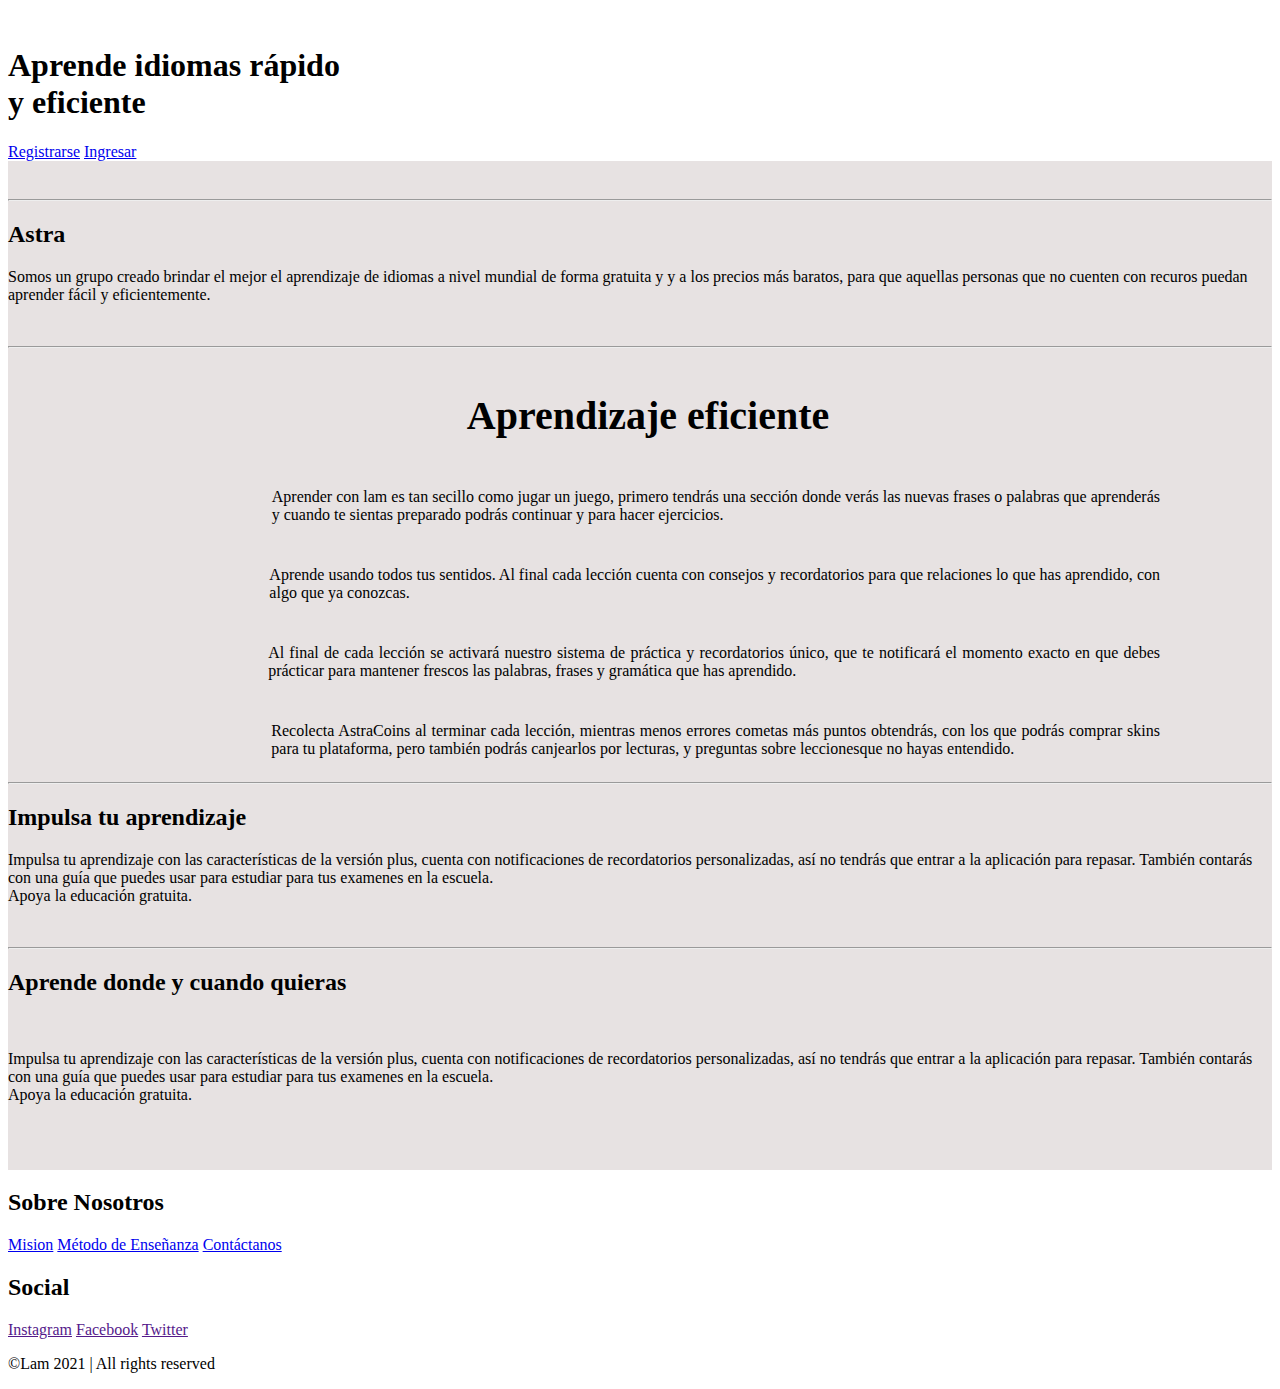
==== index.html @ 44f38d7a "aprendizaje sec, was added and all the HTML" ====
<!DOCTYPE html>
<html lang="en">
<head>
    <meta charset="UTF-8">
    <meta name="viewport" content="width=device-width, initial-scale=1.0">
    <title>Astra</title>
    <link rel="stylesheet" href="CSS/inicio.css">
    <link rel="stylesheet" href="CSS/acerca_de.css">
    <link rel="stylesheet" href="CSS/aprendizaje.css">
</head>
<body>

    <!--Sección de inicio-->
    <section class="inicio">
        <div class="inicio-cont">
            <div class="nave">
                <img src="SRC/nave_espacial.svg" alt="">
            </div>
            <div class="registro-ingreso">
                <h1>Aprende idiomas rápido <br> y eficiente</h1>
                <div class="registro-ingreso-btn">
                    <a href="#" class="btn-r">Registrarse</a>
                    <a href="#" class="btn-i">Ingresar</a>
                </div>
            </div>
         </div>
    </section>
    <!--FINSección de inicio-->

    <!--Sección de acerca de-->
    <main style="background-color: #e7e2e2; padding: 30px 0px 50px 0px;">
    <!--Astra-->
    <hr>
    <section class="astra-sec">
        <div class="astra-cont">
        <div class="titulo-parrafo">
            <h2 >Astra</h2>
            <p>
                Somos un grupo creado brindar el mejor el aprendizaje de idiomas a nivel mundial de forma gratuita y y a los precios más baratos,
                para que aquellas personas que no cuenten con recuros puedan aprender fácil y eficientemente.
            </p>
        </div>
        <div class="img-pc">
            <img class="logo" src="SRC/astra.svg" alt="">  
        </div>
    </div>
    </section>
    <hr>
    <!--FINAstra-->
    <!--Aprendizaje eficiente-->
    <section class="aprendizaje-sec">
        <div class="aprendizaje-cont">
            <h2 class="aprendizaje-eficiente">Aprendizaje eficiente</h2>
            <div class="contenedor-aprendizaje">
                <img class="aprendizaje-img1" src="SRC/ejercicios.svg" alt="">
                <p>
                    Aprender con lam es tan secillo como jugar un juego, primero tendrás una sección donde verás las nuevas frases o palabras que aprenderás y
                    cuando te sientas preparado podrás continuar y para hacer ejercicios.
                <br>
                </p>
            </div>

            <div class="contenedor-aprendizaje">
                <img class="aprendizaje-img2" src="SRC/sentidos.svg" alt="">
                <p>
                    Aprende usando todos tus sentidos. Al final cada lección cuenta con consejos y 
                    recordatorios para que relaciones lo que has aprendido, con algo que ya conozcas.
                <br>
                </p>
            </div>

            <div class="contenedor-aprendizaje">
                <img class="aprendizaje-img3" src="SRC/paracticas.svg" alt="">
                <p>
                    Al final de cada lección se activará nuestro sistema de práctica y 
                    recordatorios único, que te notificará el momento exacto en que debes 
                    prácticar para mantener frescos las palabras, frases y gramática que has aprendido.
                <br>
                </p>
            </div>

            <div class="contenedor-aprendizaje">
                <img class="aprendizaje-img4" src="SRC/coins.svg" alt="">
                <p>
                    Recolecta AstraCoins al terminar cada lección, mientras menos errores cometas más puntos obtendrás, 
                    con los que podrás comprar skins para tu plataforma, pero también podrás canjearlos por lecturas, y 
                    preguntas sobre leccionesque no hayas entendido.
                <br>
                </p>
            </div>
        
    </div>
    </section>
    <!--FinAprendizaje eficiente-->
    <hr>
    <section class="astra-sec">
        <div class="astra-cont">
        <div class="titulo-parrafo">
            <h2 >Impulsa tu aprendizaje</h2>
            <p>
                Impulsa tu aprendizaje con las características de la versión plus, 
                cuenta con notificaciones de recordatorios personalizadas, así no 
                tendrás que entrar a la aplicación para repasar. También contarás con 
                una guía que puedes usar para estudiar para tus examenes en la escuela. 
                <br>
                Apoya la educación gratuita. 
            </p>
        </div>
        <div class="img-pc">
            <img class="logo" src="SRC/astra+.svg" alt="">  
        </div>
    </div>
    </section>
    <hr>
    <!---->
    <section class="astra-sec">
        <div class="astra-cont">
        <div class="titulo-parrafo">
            <h2 >Aprende donde y cuando quieras</h2>
            <div class="img-pc">
                <img class="logo" src="SRC/aprende_donde_quieras.svg" alt="">  
            </div>
            <p>
                Impulsa tu aprendizaje con las características de la versión plus, 
                cuenta con notificaciones de recordatorios personalizadas, así no 
                tendrás que entrar a la aplicación para repasar. También contarás con 
                una guía que puedes usar para estudiar para tus examenes en la escuela. 
                <br>
                Apoya la educación gratuita. 
            </p>
        </div>
        
    </div>
    </section>
    </main>
    <!--FINSección de acerca de-->
    <div class="columna_conjunto">
        <div class="columna">
            <h2>Sobre Nosotros</h2>
            <a href="Sobre Nosotros.html">Mision</a>    
            <a href="Sobre Nosotros.html">Método de Enseñanza</a>
            <a href="Sobre Nosotros.html">Contáctanos</a>
        </div>   
        <div class="columna">
            <h2>Social</h2>
            <a href="">Instagram</a>    
            <a href="">Facebook</a>
            <a href="">Twitter</a>
        </div>     
    </div>
    <div class="espacio_bottom"></div>
    <footer class="footer">
        <div>
            <p>&copy;Lam 2021 | All rights reserved</p>
        </div>
    </footer>

</body>
</html>
---- CSS/aprendizaje.css ----
.aprendizaje-sec{
    width: 100vw;
    justify-content: center;
    align-items: center;
    display: flex;
}
.aprendizaje-cont{
    width: 100%;
    flex-direction: column;
    justify-content: center;
    align-items: center;
    display: flex;
}
.aprendizaje-eficiente{
    font-family:arial rounded mt;
    border-radius: 100vh;
    padding: 3px;
    font-size: 2.5rem;
    width: fit-content;
    color:var(--negro);
    margin-bottom: 20px;
    justify-content: center;
    align-items: center;
    display: flex;
    text-align: center;
}
.contenedor-aprendizaje{
    display: flex;
    align-items: center;
    width: 80%;
    margin-top: 10px;
    text-align: justify;
}

.aprendizaje-img1, .aprendizaje-img3{
    width: 10em;
    margin-right: 30px;
    margin-top: 15px;
}

.aprendizaje-img2{
    width: 7.5em;
    margin-right: 30px;
    margin-top: 15px;
}
.aprendizaje-img4{
    width: 12em;
    margin-right: 30px;
    margin-top: 15px;
}
@media only screen and (min-width:300px) and (max-width:620px){
    .contenedor-aprendizaje{
        flex-direction: column;
    }
    .contenedor-aprendizaje img {
        margin-right: 0;
    }

}
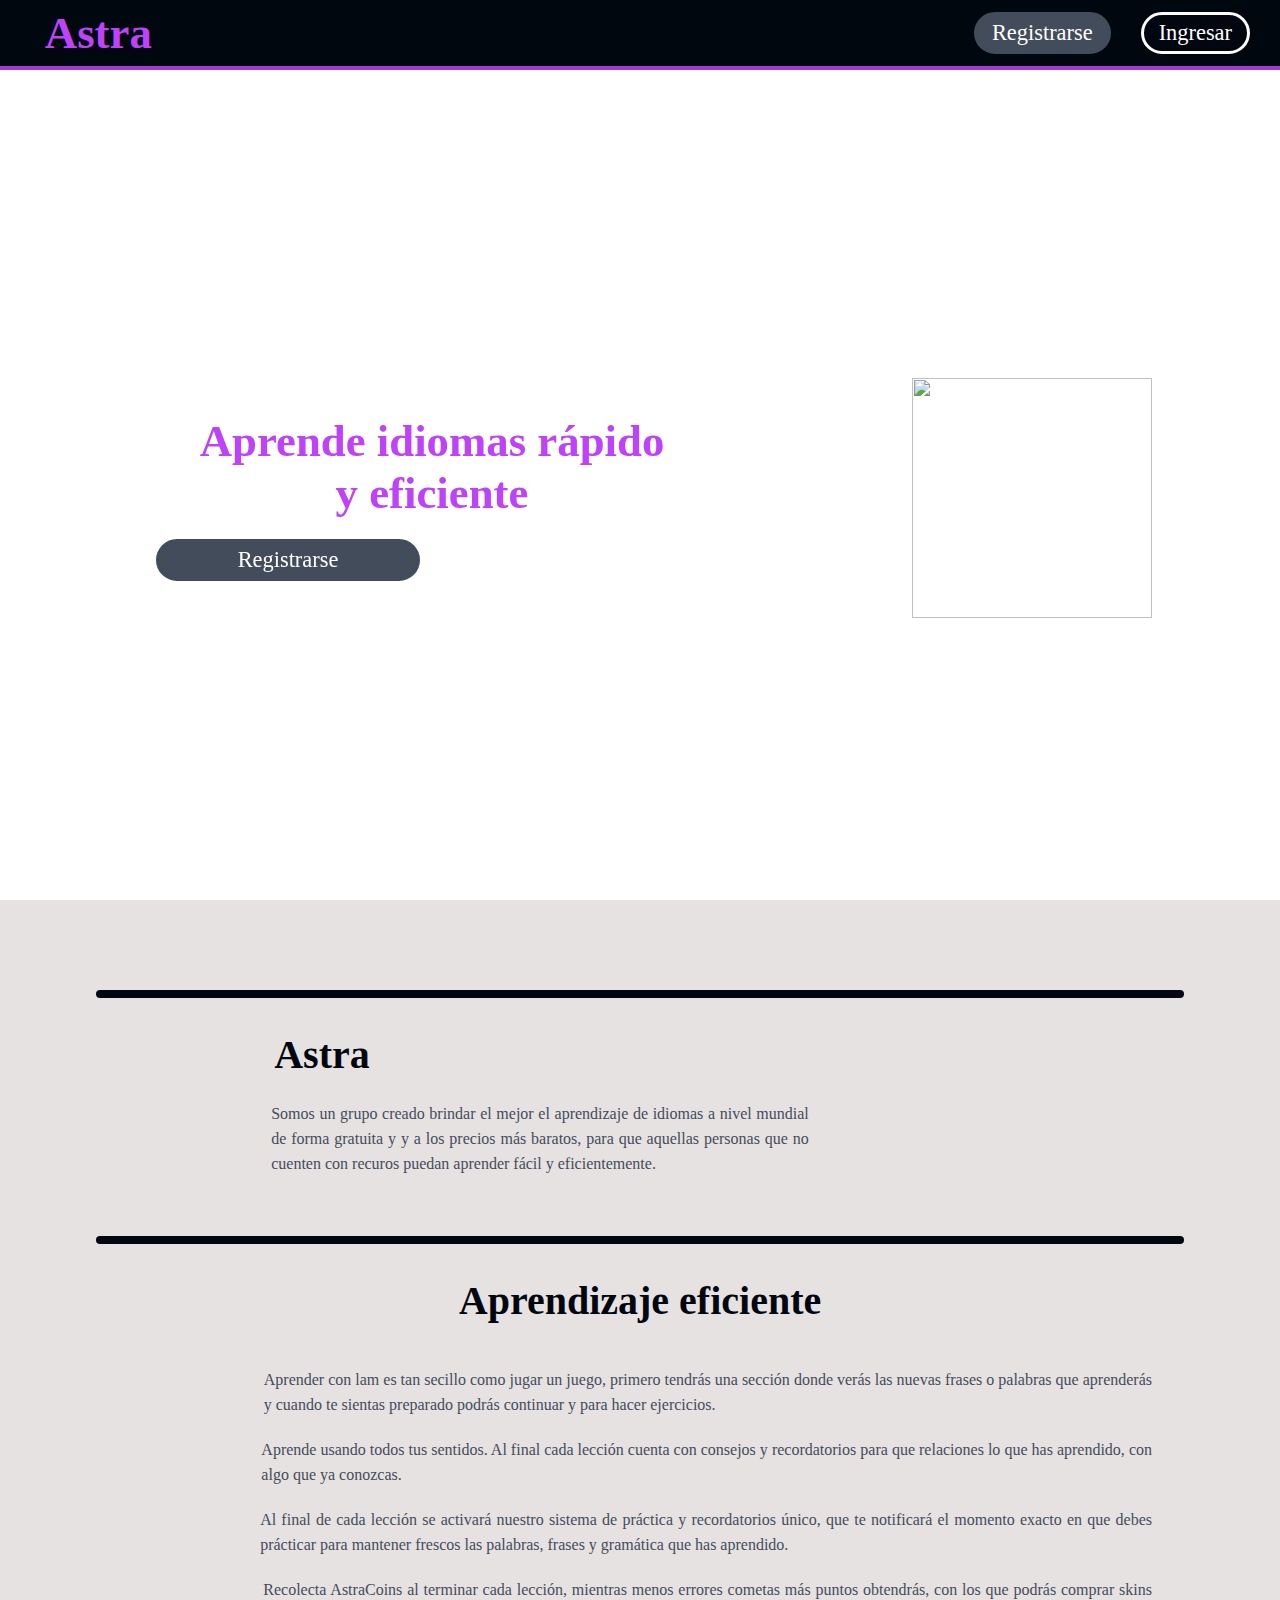
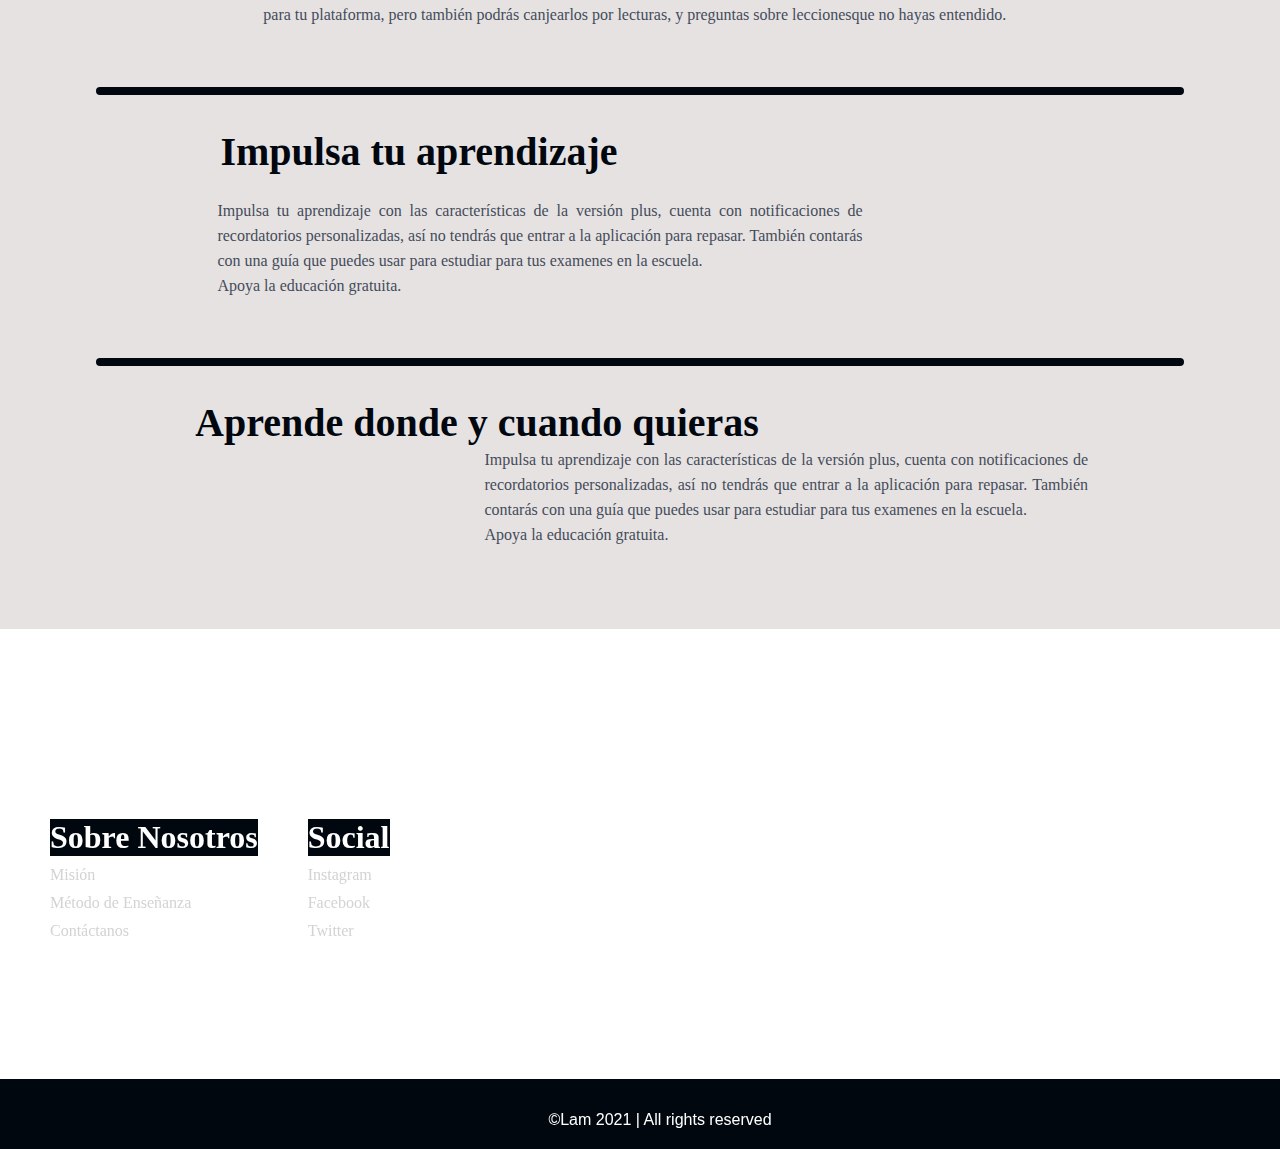
==== commit 75fa820c: "feat(navBar, form): Was added html nav and form And style to both" ====
--- a/index.html
+++ b/index.html
@@ -7,9 +7,56 @@
     <link rel="stylesheet" href="CSS/inicio.css">
     <link rel="stylesheet" href="CSS/acerca_de.css">
     <link rel="stylesheet" href="CSS/aprendizaje.css">
+    <link rel="stylesheet" href="CSS/Nav_y_footer.css">
 </head>
 <body>
-
+    <!--NavBar-->
+    <nav class="menu">
+        <h1>Astra</h1> 
+        <div class="r-i-nav">
+        <div class="logo-box">
+            <a class="btn-r">Registrarse</a>
+        </div>  
+        <div class="logo-box">
+            <a class="btn-i">Ingresar</a>
+        </div> 
+    </div>
+    <div class="hamburguesa">
+        <hr id="hr1">
+        <hr id="hr2">
+        <hr id="hr3">
+    </div>
+    </nav>
+    <div class="r-i-nav-phone" id="menu">
+        <div class="logo-box">
+            <a class="btn-r">Registrarse</a>
+        </div>  
+        <div class="logo-box">
+            <a class="btn-i">Ingresar</a>
+        </div> 
+    </div>
+    <!--FinNavBar-->
+    <!--Formulario-->
+    <div class="formulario" id="form">
+        <div class="formulario-cont">
+            <div class="input-m">
+                <p>Email: </p>
+                <input type="mail">
+            </div>
+            <div class="input-m">
+                <p>Contraseña: </p>
+                <input type="password">
+            </div>
+            <div class="logo-box">
+                <a class="btn-r">Ingresar</a>
+            </div> 
+            
+        </div>
+        <div class="cerrar" id="cerrar">
+            <p>X</p>
+        </div> 
+    </div>
+    <!--FinFormulario-->
     <!--Sección de inicio-->
     <section class="inicio">
         <div class="inicio-cont">
@@ -93,10 +140,11 @@
     </section>
     <!--FinAprendizaje eficiente-->
     <hr>
-    <section class="astra-sec">
-        <div class="astra-cont">
+    <!--impulsa tu aprendizaje-->
+    <section class="impulsa-sec">
+        <div class="impulsa-cont">
         <div class="titulo-parrafo">
-            <h2 >Impulsa tu aprendizaje</h2>
+            <h2>Impulsa tu aprendizaje</h2>
             <p>
                 Impulsa tu aprendizaje con las características de la versión plus, 
                 cuenta con notificaciones de recordatorios personalizadas, así no 
@@ -112,14 +160,16 @@
     </div>
     </section>
     <hr>
-    <!---->
-    <section class="astra-sec">
-        <div class="astra-cont">
+    <!--FinAstra-->
+    <!--aprende-->
+    <section class="aprende-sec">
+        <div class="aprende-cont">
         <div class="titulo-parrafo">
             <h2 >Aprende donde y cuando quieras</h2>
+            <div class="aprende-textimg">
             <div class="img-pc">
-                <img class="logo" src="SRC/aprende_donde_quieras.svg" alt="">  
-            </div>
+            <img class="logo" src="SRC/aprende_donde_quieras.svg" alt="">  
+        </div>
             <p>
                 Impulsa tu aprendizaje con las características de la versión plus, 
                 cuenta con notificaciones de recordatorios personalizadas, así no 
@@ -128,16 +178,20 @@
                 <br>
                 Apoya la educación gratuita. 
             </p>
+            </div>
         </div>
         
     </div>
     </section>
     </main>
+    <!--FINaprende-->
     <!--FINSección de acerca de-->
-    <div class="columna_conjunto">
+
+    <!--Footer-->
+    <div class="contacto">
         <div class="columna">
             <h2>Sobre Nosotros</h2>
-            <a href="Sobre Nosotros.html">Mision</a>    
+            <a href="Sobre Nosotros.html">Misión</a>    
             <a href="Sobre Nosotros.html">Método de Enseñanza</a>
             <a href="Sobre Nosotros.html">Contáctanos</a>
         </div>   
@@ -148,12 +202,12 @@
             <a href="">Twitter</a>
         </div>     
     </div>
-    <div class="espacio_bottom"></div>
     <footer class="footer">
         <div>
             <p>&copy;Lam 2021 | All rights reserved</p>
         </div>
     </footer>
-
+    <!--FINFooter-->
+    <script src="./JS/app.js"> </script>
 </body>
 </html>--- a/CSS/inicio.css
+++ b/CSS/inicio.css
@@ -0,0 +1,158 @@
+*{
+    margin: 0px;
+    padding: 0px;
+    box-sizing: border-box;
+    overflow-x: hidden;
+}
+body::-webkit-scrollbar {
+    width: 10px; 
+    background-color: #00070f;
+  }
+  body::-webkit-scrollbar-thumb {
+    background-color: #be42f7; 
+    border-radius: 5px; 
+  }
+  body::-webkit-scrollbar-track {
+    background-color: #00070f; 
+  }
+/* variables */
+:root{
+    --blanco: #ffffff;
+    --negro: #00070f;
+    --gris: #434c5a;
+    --morado: #be42f7;
+}
+/* variables */
+
+.inicio{
+    position: relative;
+    top: 3em;
+    width: 100vw;
+    height: 100vh;
+    display: flex;
+    align-items: center;
+    justify-content: center;
+    background-attachment: fixed;
+    background-image: url(../SRC/fondo_principal.svg);
+}
+
+.inicio-cont{
+    text-align: center;
+    display: flex;
+    align-items: center;
+    justify-content: center;
+    position: relative;
+    margin: auto;
+    width: 100%;
+    height: 100%;
+}
+
+.registro-ingreso{
+    width: 50%;
+    display: flex;
+    position: relative;
+    flex-direction: column;
+    justify-content: center;
+    align-items: center;
+    right: 13em;
+}
+.nave{
+    position: absolute;
+    width: 100%;
+    display: flex;
+    align-items:center;
+    justify-content:right;
+}
+.nave img{
+    display: flex;
+    width: 15em;
+    height: 15em;
+    position: relative;
+    right: 8em;
+}
+
+.registro-ingreso h1{
+    color: var(--morado);
+    font-family: arial rounded mt;
+    font-size: 2.8rem;
+    width: fit-content;
+}
+.registro-ingreso-btn{
+    width: 90%;
+    display: flex;
+    align-items: center;
+    justify-content: center;
+    margin-top: 20px;
+}
+
+
+.registro-ingreso-btn a{
+    padding: 5px 15px 5px 15px;
+    border-radius: 100vh;
+    color: var(--blanco);
+    font-family: arial rounded mt;
+    font-size: 1.4em;
+    text-decoration: none;
+    justify-content: center;
+    transition: .2s;
+    width: 46%;
+    display: flex;
+    margin: auto;
+}
+
+.btn-r{
+    background-color: #434c5a;
+    border: 3px solid #434c5a;
+}
+.btn-r:hover{
+    color: var(--blanco);
+    border: 3px solid var(--morado);
+    background-color:var(--morado);
+    transition:.2s;
+}
+
+.btn-i{
+    border: 3px solid var(--blanco);
+    color: var(--blanco);
+}
+
+.btn-i:hover{
+    color: var(--morado);
+    border: 3px solid var(--morado);
+    transition:.2s;
+}
+
+@media only screen and (min-width:300px) and (max-width:620px){
+    .inicio-cont{
+        flex-direction: column;
+
+    }
+    .registro-ingreso{
+        right: 0em;
+        width: 100%;
+        height: 100%;
+        bottom: 5em;
+    }
+    .registro-ingreso h1{
+        font-size: 2em;
+    }
+    .nave{
+        position: relative;
+        overflow:hidden;
+        height: 100%;
+        justify-content: center;
+        align-items: center;
+    }
+    .nave img{
+        width: 15em;
+        display: flex;
+        right: 0px;
+    }
+    .registro-ingreso-btn{
+        flex-direction: column;
+    }
+    .registro-ingreso-btn a {
+        font-size: 0.9em;
+        margin-top: 1em;
+    }
+}--- a/CSS/acerca_de.css
+++ b/CSS/acerca_de.css
@@ -0,0 +1,126 @@
+/*sección de Astra*/
+main{
+    display: flex;
+    align-items: center;
+    justify-content: center;
+    flex-direction: column;
+    width: 100vw;
+
+}
+.astra-sec, .impulsa-sec, .aprende-sec {
+    width: 100vw;
+    justify-content: center;
+    align-items: center;
+    display: flex;
+}
+.astra-cont, .impulsa-cont, .aprende-cont{
+    width: 70%;
+    justify-content: center;
+    align-items: center;
+    display: flex;
+}
+
+main hr{
+    width: 85%;
+    background: var(--negro);
+    border: none;
+    height: 8px;
+    display: flex;
+    justify-content: center;
+    margin: auto;
+    border-radius: 10px;
+    margin-top: 60px;
+    margin-bottom: 30px;
+}
+
+.img-pc{
+    display: block;
+    height:100%;
+    width: fit-content;
+    height:fit-content;
+    align-self: flex-end;
+}
+
+.logo{
+    width: 170px;
+    margin-left: 30px;
+    display:block;
+    margin-top: 15px;
+}
+.titulo-parrafo{
+    width: 60%;
+    text-align: justify;
+}
+
+.titulo-parrafo h2{
+    font-family:arial rounded mt;
+    border-radius: 100vh;
+    padding: 3px;
+    font-size: 2.5rem;
+    width: fit-content;
+    color:var(--negro);
+    margin-bottom: 20px;
+}
+
+p{
+    font-family:arial rounded mt;
+    color:var(--gris);
+    font-size:1rem;
+    line-height: 25px;
+    margin-top: 10px;
+}
+
+.impulsa-cont .titulo-parrafo{
+    width: 72%;
+}
+.aprende-cont .titulo-parrafo{
+    width: 100%;
+}
+.aprende-textimg{
+    position: relative;
+    width: 100%;
+    display: flex;
+    justify-content: center;
+    align-items: center;
+    bottom: 2em;
+}
+.aprende-textimg img{
+    margin-right: 40em;
+}
+.aprende-cont .titulo-parrafo h2{
+    text-align: center;
+}
+@media only screen and (min-width:300px) and (max-width:620px){
+    .astra-cont, .impulsa-cont{
+        flex-direction: column;
+        height: 100%;
+    }
+
+    .titulo-parrafo, .impulsa-cont .titulo-parrafo{
+        width: 100%;
+    }
+    .impulsa-cont .titulo-parrafo h2{
+        text-align: center;
+    }
+    .img-pc{
+        display: flex;
+        justify-content: center;
+        align-items: center;
+        width: 100%;
+        margin-top: 60px;
+    }
+
+    .logo{
+        display: flex;
+        margin-left: 0px;
+    }
+
+    .aprende-textimg{
+        flex-direction: column;
+        height: 100%;
+    }
+    .aprende-textimg img{
+        margin-bottom: 20px;
+        margin-right: 0px;
+    }
+}--- a/CSS/Nav_y_footer.css
+++ b/CSS/Nav_y_footer.css
@@ -0,0 +1,270 @@
+/*Nav*/
+nav{
+    position: fixed;
+    top: 0;
+    right: 0;
+    width: 100%;
+    height: 70px;
+    display: flex;
+    background-color: #00070f;
+    border-bottom: 4px solid #a239d3;
+    align-items: center;
+    justify-content: space-between;
+    z-index: 3000;
+}
+.logo-box{
+    margin-right: 30px;
+}
+.logo-box a{
+    padding: 5px 15px 5px 15px;
+    border-radius: 100vh;
+    color: var(--blanco);
+    font-family: arial rounded mt;
+    font-size: 1.4em;
+    text-decoration: none;
+    justify-content: center;
+    transition: .2s;
+    width: 100%;
+    display: flex;
+}
+.menu h1{
+    color: var(--morado);
+    font-family: arial rounded mt;
+    font-size: 2.8rem;
+    width: fit-content;
+    margin-left: 1em;
+}
+
+.r-i-nav {
+    display: flex;
+    width: fit-content;
+}
+.r-i-nav-phone{
+    display: none;
+}
+.hamburguesa{
+    display: none;
+}
+/*footer*/
+.columna{
+    margin-top: 50px;
+    margin-left: 50px;
+}
+.columna h2{
+    color: var(--blanco);
+    background-color: #00070f;
+    font-family: arial rounded mt;
+    font-size: 2rem;
+}
+.columna a{
+    color: rgb(211, 211, 211);
+    font-family: arial rounded mt;
+    font-size: 1rem;
+    text-decoration: none;
+    display: flex;
+    margin-top: 10px;
+}
+.contacto{
+    background-image: url(../SRC/fondo_principal.svg);
+    width: 100vw;
+    height: 50vh;
+    display: flex;
+    align-items: center;
+    background-attachment: fixed;
+}
+.footer{
+    margin-top: auto;
+    background-color: #00070f;
+    padding: 5px 20px 5px 20px;
+    width: 100vw;
+}
+.footer div{
+    position: relative;
+    bottom: 0;
+    width: 100vw;
+    height: 60px;
+    justify-content: center;
+    display: flex;
+    align-items: center;
+}
+.footer div p{
+    font-size: 1rem;
+    color: var(--blanco);
+    font-family: arial;
+}
+/*Formulario*/
+.formulario {
+    position: fixed;
+    z-index: 2100;
+    background-image: url(../SRC/fondo_principal.svg);
+    padding: 20px;
+    width: 100vw;
+    height: 100%;
+    justify-content: center;
+    align-items: center;
+    display: flex;
+    opacity: 0;
+    z-index: -100;
+    transition: .5s;
+  }
+  
+  .formulario-cont {
+    display: flex;
+    flex-direction: column;
+    justify-content: center;
+    align-items: center;
+    width: 30%;
+    height: 70%;
+    margin-top:60px ;
+    border-radius: 30px;
+  }
+  
+  .input-m p{
+    color: white;
+    font-size: 1.3rem;
+    margin-bottom: 10px;
+  }
+  .input-m {
+    width: 90%;
+    margin-bottom: 15px;
+  }
+  
+  .input-m input {
+    width: 100%;
+    padding: 10px;
+    border: 6px solid white;
+    border-radius: 30px;
+    font-size: 1.3rem;
+    background-color: #00070f;
+    color: white;
+  }
+  .formulario .logo-box{
+    width: 70%;
+    margin-left:30px;
+    margin-top: 10px;
+    margin-bottom: 10px;
+  }
+  .cerrar{
+    justify-content: center;
+    align-items: center;
+    display: flex;
+    position: absolute;
+    width: fit-content;
+    height: 50px;
+    border:5px solid white;
+    overflow: hidden;
+    border-radius: 50px;
+    right: 3em;
+    top: 5em;
+  }
+  .cerrar p {
+    padding: 10px;
+    margin-bottom: 10px;
+    overflow: hidden;
+    color: white;
+    font-size: 2rem;
+    transition: .5s;
+  }
+  
+ .cerrar:hover{
+    border-color: rgb(239, 74, 74);
+    transition: .5s;
+ }
+
+
+@media only screen and (min-width: 300px) and (max-width: 610px){
+    .contacto{
+        display: flex;
+        flex-direction: column;
+        height: 100%;
+    }
+    .columna{
+        width: 100%;
+        height: 100%;
+    }
+    .r-i-nav {
+        display: none;
+    }
+
+    .r-i-nav-phone{
+        display: flex;
+        position: fixed;
+        background-color:#00070fb5;
+        width: 100%;
+        height: 100%;
+        justify-content: center;
+        align-items: center;
+        flex-direction: column;
+        z-index: 0;
+        opacity: 0;
+    }
+    .logo-box{
+        position: relative;
+        margin-right: 0px;
+        width: 100%;
+        margin-top: 20px;
+        background-color: none;
+
+    }
+    .logo-box a{
+        background-color: transparent;
+        border-color: transparent;
+        border-radius: 0;
+        border-bottom: 5px solid white;
+        transition: .2s;
+    }
+    .logo-box .btn-i:hover, .logo-box .btn-r:hover{
+        border-top:transparent;
+        border-left:transparent;
+        border-right:transparent;
+        border-bottom-color:#a239d3 ;
+        color: #a239d3;
+        background-color: transparent;
+        trasition: .2s;
+    }
+    .hamburguesa{
+        display: flex;
+        width: 12%;
+        height: 100%;
+        margin-top: 0;
+        top: 0px;
+        flex-direction:column;
+        margin-right: 10px;
+        justify-content: center;
+        align-items: center;
+        transition: .2s;
+    }
+    .hamburguesa hr{
+        transition: .5s;
+        position: relative;
+        width: 100%;
+        height: 8px;
+        margin-top: 5px;
+        background: white;
+        border-radius: 30px;
+    }
+
+    .formulario .logo-box a{
+    padding: 5px 15px 5px 15px;
+    background-color: #434c5a;
+    border: 3px solid #434c5a;
+    border-radius: 100vh;
+    color: var(--blanco);
+    font-family: arial rounded mt;
+    font-size: 1.4em;
+    text-decoration: none;
+    justify-content: center;
+    transition: .2s;
+    display: flex;
+    }
+    .formulario-cont{
+        width: 100%;
+    }
+    .formulario .logo-box{
+        margin-left: 0px;
+    }
+    .cerrar{
+        right: 1em;
+    }
+    }
+    